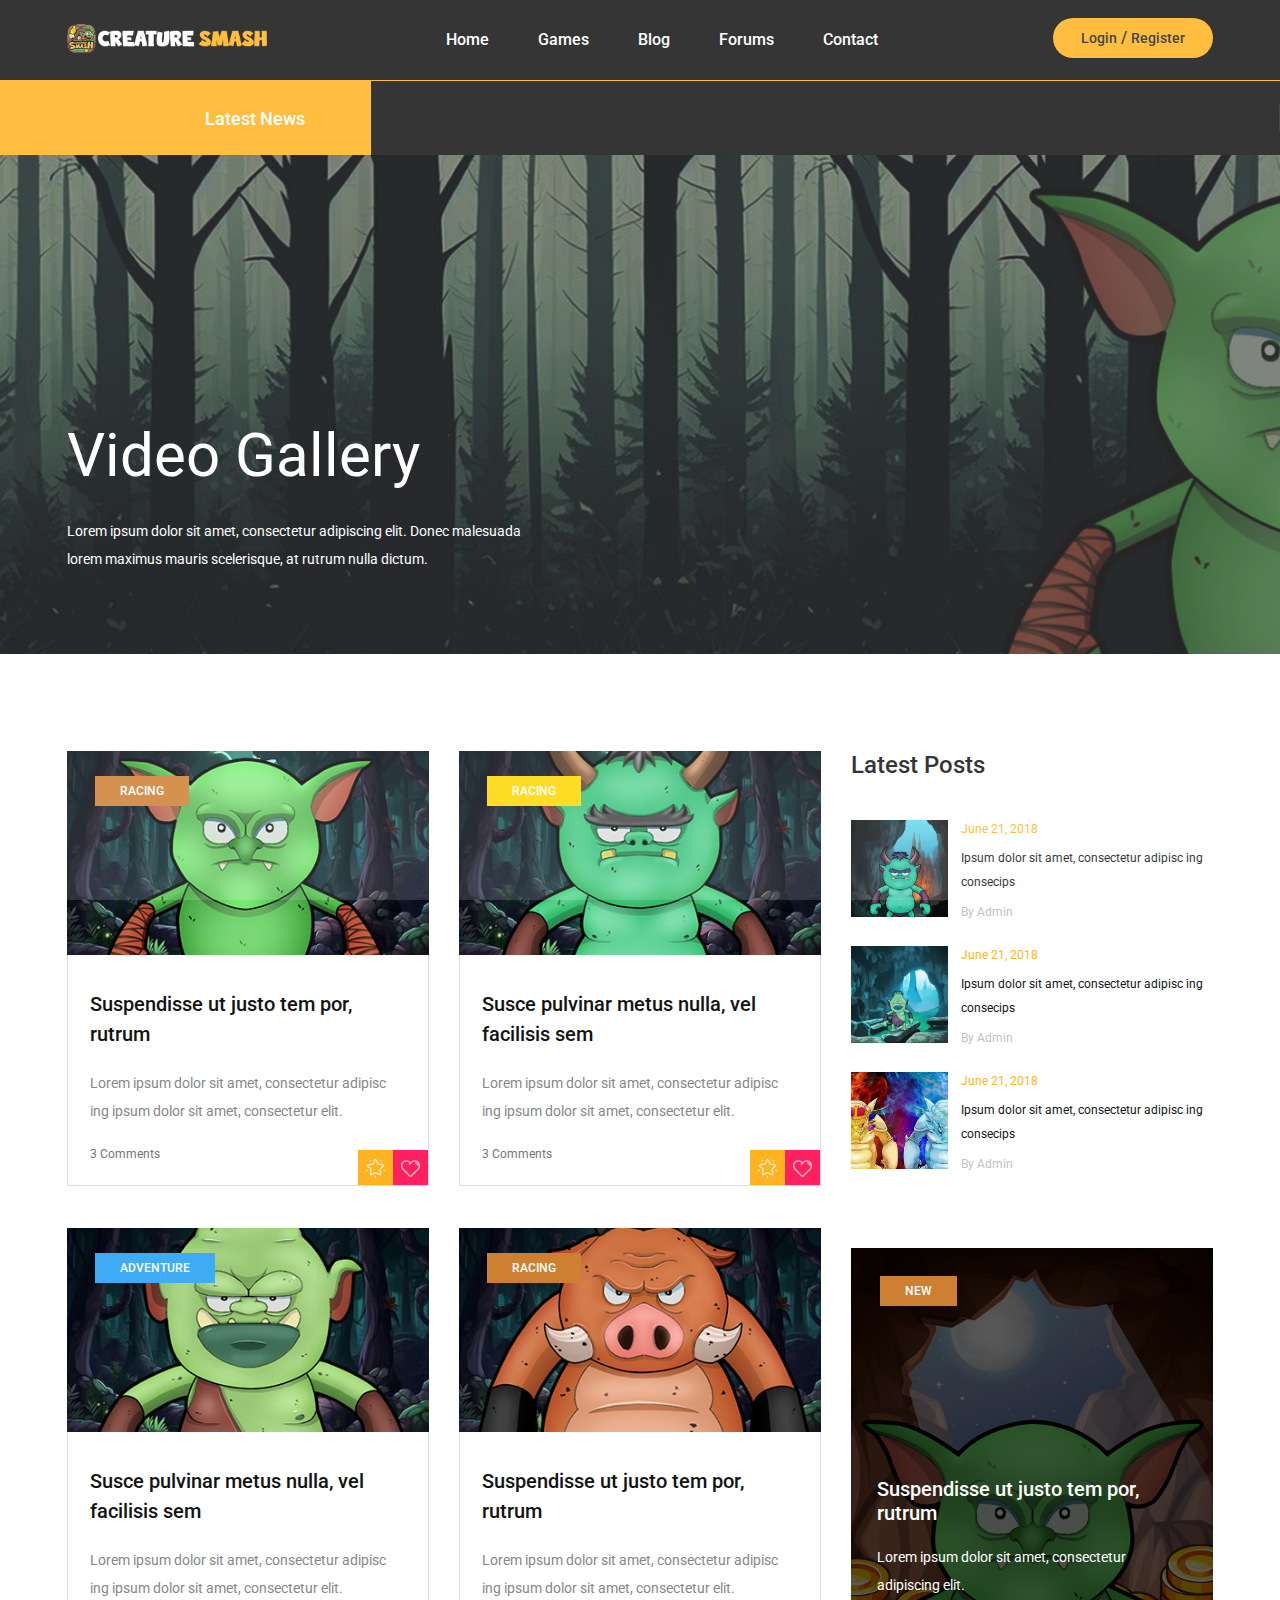
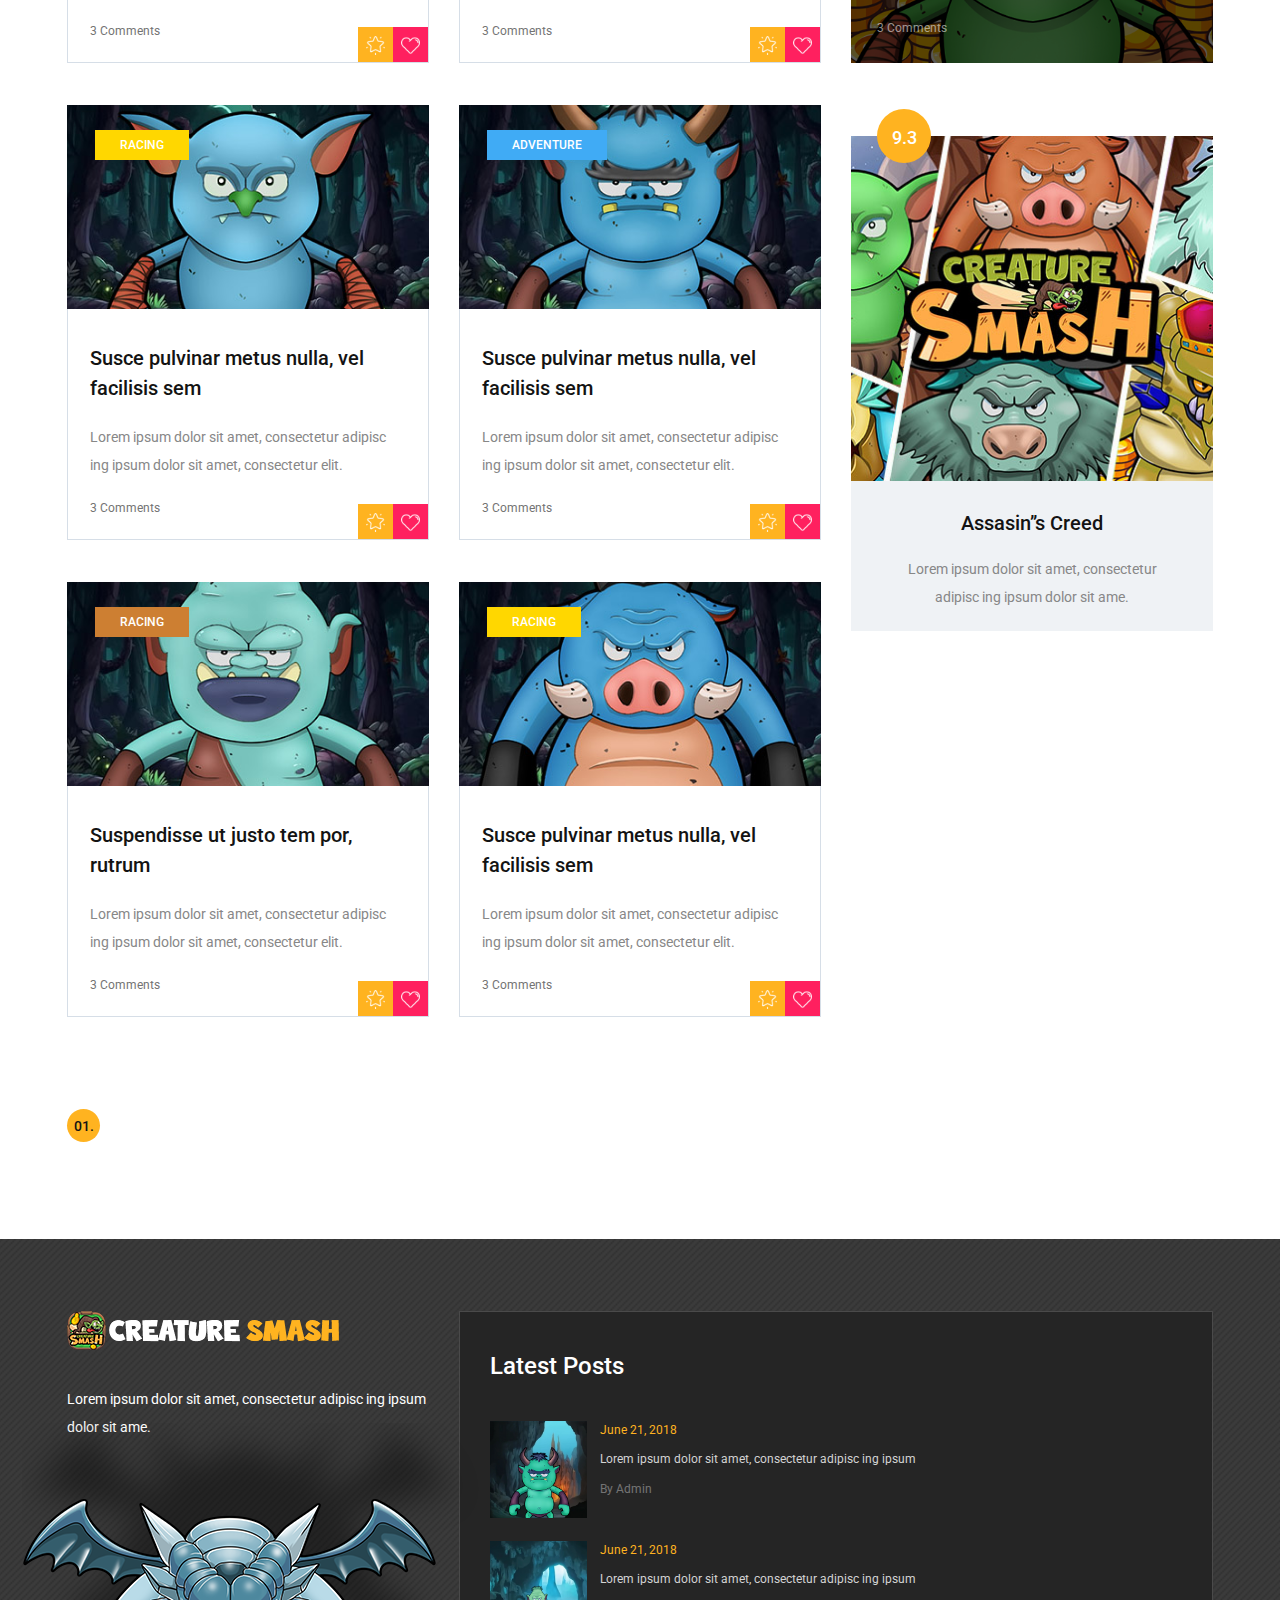
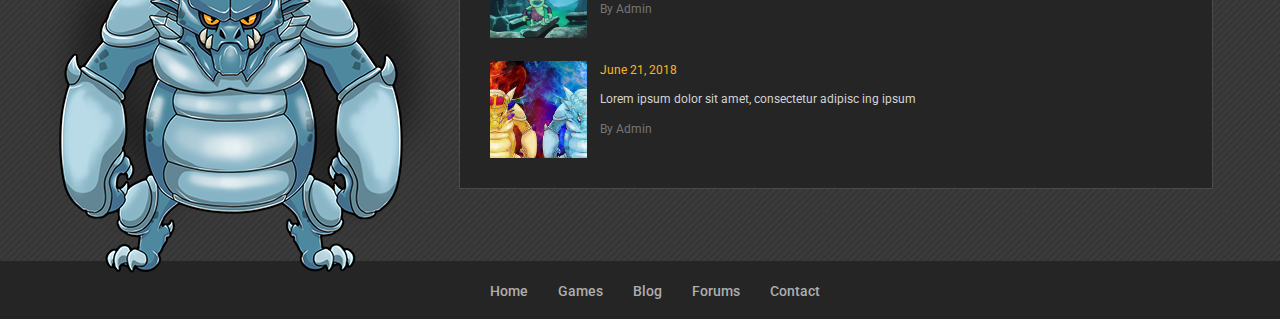
==== categories.html @ 1e39259d "poshyyyy" ====
<!DOCTYPE html>
<html lang="zxx">
<head>
	<title>Creature Smash</title>
	<meta charset="UTF-8">
	<meta name="description" content="Creature Smash">
	<meta name="keywords" content="warrior, game, creative, html">
	<meta name="viewport" content="width=device-width, initial-scale=1.0">
	<!-- Favicon -->   
	<link href="img/32.ico" rel="shortcut icon"/>

	<!-- Google Fonts -->
	<link href="https://fonts.googleapis.com/css?family=Roboto:400,400i,500,500i,700,700i" rel="stylesheet">

	<!-- Stylesheets -->
	<link rel="stylesheet" href="css/bootstrap.min.css"/>
	<link rel="stylesheet" href="css/font-awesome.min.css"/>
	<link rel="stylesheet" href="css/owl.carousel.css"/>
	<link rel="stylesheet" href="css/style.css"/>
	<link rel="stylesheet" href="css/animate.css"/>


	<!--[if lt IE 9]>
	  <script src="https://oss.maxcdn.com/html5shiv/3.7.2/html5shiv.min.js"></script>
	  <script src="https://oss.maxcdn.com/respond/1.4.2/respond.min.js"></script>
	<![endif]-->

</head>
<body>
	<!-- Page Preloder -->
	<div id="preloder">
		<div class="loader"></div>
	</div>

	<!-- Header section -->
	<header class="header-section">
		<div class="container">
			<!-- logo -->
			<a class="site-logo" href="index.html">
				<img src="img/logo.png" alt="">
			</a>
			<div class="user-panel">
				<a 
				onclick="window.location.href = siteURL + 'gamelogin'"
				style="cursor: pointer;"
				>Login</a>  /  <a 
				onclick="window.location.href = siteURL + 'register'"
				style="cursor: pointer;"
				>Register</a>
			</div>
			<!-- responsive -->
			<div class="nav-switch">
				<i class="fa fa-bars"></i>
			</div>
			<!-- site menu -->
			<nav class="main-menu">
				<ul>
					<li><a href="index.html">Home</a></li>
					<li><a href="review.html">Games</a></li>
					<li><a href="categories.html">Blog</a></li>
					<li><a href="community.html">Forums</a></li>
					<li><a href="contact.html">Contact</a></li>
				</ul>
			</nav>
		</div>
	</header>
	<!-- Header section end -->


	<!-- Latest news section -->
	<div class="latest-news-section">
		<div class="ln-title">Latest News</div>
		<div class="news-ticker">
			<div class="news-ticker-contant">
				<div class="nt-item"><span class="new">Bronze</span>Goblin, Troll, Ogre, Orc.</div>
				<div class="nt-item"><span class="strategy">Silver</span>Goblin, Troll, Ogre, Orc, Yeti, Minotaur, Dragon.</div>
				<div class="nt-item"><span class="racing">Gold</span>Orc, Yeti, Minotaur, Dragon, Leviathan.</div>
			</div>
		</div>
	</div>
	<!-- Latest news section end -->


	<!-- Page info section -->
	<section class="page-info-section set-bg" data-setbg="img/page-top-bg/1.jpg">
		<div class="pi-content">
			<div class="container">
				<div class="row">
					<div class="col-xl-5 col-lg-6 text-white">
						<h2>Video Gallery</h2>
						<p>Lorem ipsum dolor sit amet, consectetur adipiscing elit. Donec malesuada lorem maximus mauris scelerisque, at rutrum nulla dictum.</p>
					</div>
				</div>
			</div>
		</div>
	</section>
	<!-- Page info section -->


	<!-- Page section -->
	<section class="page-section recent-game-page spad">
		<div class="container">
			<div class="row">
				<div class="col-lg-8">
					<div class="row">
						<div class="col-md-6">
							<div class="recent-game-item">
								<div class="rgi-thumb set-bg" data-setbg="img/recent-game/1.jpg">
									<div class="cata new">racing</div>
								</div>
								<div class="rgi-content">
									<h5>Suspendisse ut justo tem por, rutrum</h5>
									<p>Lorem ipsum dolor sit amet, consectetur adipisc ing ipsum dolor sit amet, consectetur elit. </p>
									<a href="#" class="comment">3 Comments</a>
									<div class="rgi-extra">
										<div class="rgi-star"><img src="img/icons/star.png" alt=""></div>
										<div class="rgi-heart"><img src="img/icons/heart.png" alt=""></div>
									</div>
								</div>
							</div>	
						</div>
						<div class="col-md-6">
							<div class="recent-game-item">
								<div class="rgi-thumb set-bg" data-setbg="img/recent-game/2.jpg">
									<div class="cata racing">racing</div>
								</div>
								<div class="rgi-content">
									<h5>Susce pulvinar metus nulla, vel  facilisis sem </h5>
									<p>Lorem ipsum dolor sit amet, consectetur adipisc ing ipsum dolor sit amet, consectetur elit. </p>
									<a href="#" class="comment">3 Comments</a>
									<div class="rgi-extra">
										<div class="rgi-star"><img src="img/icons/star.png" alt=""></div>
										<div class="rgi-heart"><img src="img/icons/heart.png" alt=""></div>
									</div>
								</div>
							</div>	
						</div>
						<div class="col-md-6">
							<div class="recent-game-item">
								<div class="rgi-thumb set-bg" data-setbg="img/recent-game/3.jpg">
									<div class="cata adventure">Adventure</div>
								</div>
								<div class="rgi-content">
									<h5>Susce pulvinar metus nulla, vel  facilisis sem </h5>
									<p>Lorem ipsum dolor sit amet, consectetur adipisc ing ipsum dolor sit amet, consectetur elit. </p>
									<a href="#" class="comment">3 Comments</a>
									<div class="rgi-extra">
										<div class="rgi-star"><img src="img/icons/star.png" alt=""></div>
										<div class="rgi-heart"><img src="img/icons/heart.png" alt=""></div>
									</div>
								</div>
							</div>	
						</div>
						<div class="col-md-6">
							<div class="recent-game-item">
								<div class="rgi-thumb set-bg" data-setbg="img/recent-game/4.jpg">
									<div class="cata new">racing</div>
								</div>
								<div class="rgi-content">
									<h5>Suspendisse ut justo tem por, rutrum</h5>
									<p>Lorem ipsum dolor sit amet, consectetur adipisc ing ipsum dolor sit amet, consectetur elit. </p>
									<a href="#" class="comment">3 Comments</a>
									<div class="rgi-extra">
										<div class="rgi-star"><img src="img/icons/star.png" alt=""></div>
										<div class="rgi-heart"><img src="img/icons/heart.png" alt=""></div>
									</div>
								</div>
							</div>	
						</div>
						<div class="col-md-6">
							<div class="recent-game-item">
								<div class="rgi-thumb set-bg" data-setbg="img/recent-game/5.jpg">
									<div class="cata racing">racing</div>
								</div>
								<div class="rgi-content">
									<h5>Susce pulvinar metus nulla, vel  facilisis sem </h5>
									<p>Lorem ipsum dolor sit amet, consectetur adipisc ing ipsum dolor sit amet, consectetur elit. </p>
									<a href="#" class="comment">3 Comments</a>
									<div class="rgi-extra">
										<div class="rgi-star"><img src="img/icons/star.png" alt=""></div>
										<div class="rgi-heart"><img src="img/icons/heart.png" alt=""></div>
									</div>
								</div>
							</div>	
						</div>
						<div class="col-md-6">
							<div class="recent-game-item">
								<div class="rgi-thumb set-bg" data-setbg="img/recent-game/6.jpg">
									<div class="cata adventure">Adventure</div>
								</div>
								<div class="rgi-content">
									<h5>Susce pulvinar metus nulla, vel  facilisis sem </h5>
									<p>Lorem ipsum dolor sit amet, consectetur adipisc ing ipsum dolor sit amet, consectetur elit. </p>
									<a href="#" class="comment">3 Comments</a>
									<div class="rgi-extra">
										<div class="rgi-star"><img src="img/icons/star.png" alt=""></div>
										<div class="rgi-heart"><img src="img/icons/heart.png" alt=""></div>
									</div>
								</div>
							</div>	
						</div>
						<div class="col-md-6">
							<div class="recent-game-item">
								<div class="rgi-thumb set-bg" data-setbg="img/recent-game/7.jpg">
									<div class="cata new">racing</div>
								</div>
								<div class="rgi-content">
									<h5>Suspendisse ut justo tem por, rutrum</h5>
									<p>Lorem ipsum dolor sit amet, consectetur adipisc ing ipsum dolor sit amet, consectetur elit. </p>
									<a href="#" class="comment">3 Comments</a>
									<div class="rgi-extra">
										<div class="rgi-star"><img src="img/icons/star.png" alt=""></div>
										<div class="rgi-heart"><img src="img/icons/heart.png" alt=""></div>
									</div>
								</div>
							</div>	
						</div>
						<div class="col-md-6">
							<div class="recent-game-item">
								<div class="rgi-thumb set-bg" data-setbg="img/recent-game/8.jpg">
									<div class="cata racing">racing</div>
								</div>
								<div class="rgi-content">
									<h5>Susce pulvinar metus nulla, vel  facilisis sem </h5>
									<p>Lorem ipsum dolor sit amet, consectetur adipisc ing ipsum dolor sit amet, consectetur elit. </p>
									<a href="#" class="comment">3 Comments</a>
									<div class="rgi-extra">
										<div class="rgi-star"><img src="img/icons/star.png" alt=""></div>
										<div class="rgi-heart"><img src="img/icons/heart.png" alt=""></div>
									</div>
								</div>
							</div>	
						</div>
					</div>
					<div class="site-pagination">
						<span class="active">01.</span>
					</div>
				</div>
				<!-- sidebar -->
				<div class="col-lg-4 col-md-7 sidebar pt-5 pt-lg-0">
					<!-- widget -->
					<!-- <div class="widget-item">
						<form class="search-widget">
							<input type="text" placeholder="Search">
							<button><i class="fa fa-search"></i></button>
						</form>
					</div> -->
					<!-- widget -->
					<div class="widget-item">
						<h4 class="widget-title">Latest Posts</h4>
						<div class="latest-blog">
							<div class="lb-item">
								<div class="lb-thumb set-bg" data-setbg="img/latest-blog/1.jpg"></div>
								<div class="lb-content">
									<div class="lb-date">June 21, 2018</div>
									<p>Ipsum dolor sit amet, consectetur adipisc ing consecips</p>
									<a href="#" class="lb-author">By Admin</a>
								</div>
							</div>
							<div class="lb-item">
								<div class="lb-thumb set-bg" data-setbg="img/latest-blog/2.jpg"></div>
								<div class="lb-content">
									<div class="lb-date">June 21, 2018</div>
									<p>Ipsum dolor sit amet, consectetur adipisc ing consecips</p>
									<a href="#" class="lb-author">By Admin</a>
								</div>
							</div>
							<div class="lb-item">
								<div class="lb-thumb set-bg" data-setbg="img/latest-blog/3.jpg"></div>
								<div class="lb-content">
									<div class="lb-date">June 21, 2018</div>
									<p>Ipsum dolor sit amet, consectetur adipisc ing consecips</p>
									<a href="#" class="lb-author">By Admin</a>
								</div>
							</div>
						</div>
					</div>
					<!-- widget -->
					<!-- <div class="widget-item">
						<h4 class="widget-title">Top Comments</h4>
						<div class="top-comment">
							<div class="tc-item">
								<div class="tc-thumb set-bg" data-setbg="img/authors/1.jpg"></div>
								<div class="tc-content">
									<p><a href="#">James Smith</a> <span>on</span> Lorem consec ipsum dolor sit amet, co</p>
									<div class="tc-date">June 21, 2018</div>
								</div>
							</div>
							<div class="tc-item">
								<div class="tc-thumb set-bg" data-setbg="img/authors/2.jpg"></div>
								<div class="tc-content">
									<p><a href="#">Michael James</a> <span>on</span>Cras sit amet sapien aliquam</p>
									<div class="tc-date">June 21, 2018</div>
								</div>
							</div>
							<div class="tc-item">
								<div class="tc-thumb set-bg" data-setbg="img/authors/3.jpg"></div>
								<div class="tc-content">
									<p><a href="#">Justin More</a> <span>on</span> Lorem ipsum dolor consecsit amet, co</p>
									<div class="tc-date">June 21, 2018</div>
								</div>
							</div>
						</div>
					</div> -->
					<!-- widget -->
					<div class="widget-item">
						<div class="feature-item set-bg" data-setbg="img/features/1.jpg">
							<span class="cata new">new</span>
							<div class="fi-content text-white">
								<h5><a href="#">Suspendisse ut justo tem por, rutrum</a></h5>
								<p>Lorem ipsum dolor sit amet, consectetur adipiscing elit. </p>
								<a href="#" class="fi-comment">3 Comments</a>
							</div>
						</div>
					</div>
					<!-- widget -->
					<div class="widget-item">
						<div class="review-item">
							<div class="review-cover set-bg" data-setbg="img/review/1.jpg">
								<div class="score yellow">9.3</div>
							</div>
							<div class="review-text">
								<h5>Assasin’’s Creed</h5>
								<p>Lorem ipsum dolor sit amet, consectetur adipisc ing ipsum dolor sit ame.</p>
							</div>
						</div>
					</div>
				</div>
			</div>
		</div>
	</section>
	<!-- Page section end -->


	<!-- Footer top section -->
	<section class="footer-top-section">
		<div class="container">
			<div class="footer-top-bg">
				<img src="img/footer-top-bg.png" alt="">
			</div>
			<div class="row">
				<div class="col-lg-4">
					<div class="footer-logo text-white">
						<img src="img/footer-logo.png" alt="">
						<p>Lorem ipsum dolor sit amet, consectetur adipisc ing ipsum dolor sit ame.</p>
					</div>
				</div>
				<div class="col-lg-8 col-md-6">
					<div class="footer-widget mb-5 mb-md-0">
						<h4 class="fw-title">Latest Posts</h4>
						<div class="latest-blog">
							<div class="lb-item">
								<div class="lb-thumb set-bg" data-setbg="img/latest-blog/1.jpg"></div>
								<div class="lb-content">
									<div class="lb-date">June 21, 2018</div>
									<p>Lorem ipsum dolor sit amet, consectetur adipisc ing ipsum </p>
									<a href="#" class="lb-author">By Admin</a>
								</div>
							</div>
							<div class="lb-item">
								<div class="lb-thumb set-bg" data-setbg="img/latest-blog/2.jpg"></div>
								<div class="lb-content">
									<div class="lb-date">June 21, 2018</div>
									<p>Lorem ipsum dolor sit amet, consectetur adipisc ing ipsum </p>
									<a href="#" class="lb-author">By Admin</a>
								</div>
							</div>
							<div class="lb-item">
								<div class="lb-thumb set-bg" data-setbg="img/latest-blog/3.jpg"></div>
								<div class="lb-content">
									<div class="lb-date">June 21, 2018</div>
									<p>Lorem ipsum dolor sit amet, consectetur adipisc ing ipsum </p>
									<a href="#" class="lb-author">By Admin</a>
								</div>
							</div>
						</div>
					</div>
				</div>
				<!-- <div class="col-lg-4 col-md-6">
					<div class="footer-widget">
						<h4 class="fw-title">Top Comments</h4>
						<div class="top-comment">
							<div class="tc-item">
								<div class="tc-thumb set-bg" data-setbg="img/authors/1.jpg"></div>
								<div class="tc-content">
									<p><a href="#">James Smith</a> <span>on</span>  Lorem ipsum dolor sit amet, co</p>
									<div class="tc-date">June 21, 2018</div>
								</div>
							</div>
							<div class="tc-item">
								<div class="tc-thumb set-bg" data-setbg="img/authors/2.jpg"></div>
								<div class="tc-content">
									<p><a href="#">James Smith</a> <span>on</span>  Lorem ipsum dolor sit amet, co</p>
									<div class="tc-date">June 21, 2018</div>
								</div>
							</div>
							<div class="tc-item">
								<div class="tc-thumb set-bg" data-setbg="img/authors/3.jpg"></div>
								<div class="tc-content">
									<p><a href="#">James Smith</a> <span>on</span>  Lorem ipsum dolor sit amet, co</p>
									<div class="tc-date">June 21, 2018</div>
								</div>
							</div>
							<div class="tc-item">
								<div class="tc-thumb set-bg" data-setbg="img/authors/4.jpg"></div>
								<div class="tc-content">
									<p><a href="#">James Smith</a> <span>on</span>  Lorem ipsum dolor sit amet, co</p>
									<div class="tc-date">June 21, 2018</div>
								</div>
							</div>
						</div>
					</div>
				</div> -->
			</div>
		</div>
	</section>
	<!-- Footer top section end -->

	
	<!-- Footer section -->
	<footer class="footer-section">
		<div class="container">
			<ul class="footer-menu">
				<li><a href="index.html">Home</a></li>
				<li><a href="review.html">Games</a></li>
				<li><a href="categories.html">Blog</a></li>
				<li><a href="community.html">Forums</a></li>
				<li><a href="contact.html">Contact</a></li>
			</ul>
		</div>
	</footer>
	<!-- Footer section end -->


	<!--====== Javascripts & Jquery ======-->
	<script src="js/jquery-3.2.1.min.js"></script>
	<script src="js/bootstrap.min.js"></script>
	<script src="js/owl.carousel.min.js"></script>
	<script src="js/jquery.marquee.min.js"></script>
	<script src="js/main.js"></script>
	<script src="js/env.js"></script>
    </body>
</html>
---- css/style.css ----
/* =================================
------------------------------------
  Game Warrior Template
  Version: 1.0
 ------------------------------------ 
 ====================================*/

/*---------------------------*/
/* Template default CSS
/*---------------------------*/

html,
body {
	height: 100%;
	font-family: 'Roboto', sans-serif;
	-webkit-font-smoothing: antialiased;
	font-smoothing: antialiased;
}

h1,
h2,
h3,
h4,
h5,
h6 {
	margin: 0;
	font-weight: 500;
	color: #131313;
}

h1 {
	font-size: 70px;
}

h2 {
	font-size: 36px;
}

h3 {
	font-size: 30px;
}

h4 {
	font-size: 24px;
}

h5 {
	font-size: 20px;
}

h6 {
	font-size: 16px;
}

p {
	font-size: 14px;
	color: #878787;
	line-height: 2;
}

img {
	max-width: 100%;
}

input:focus,
select:focus,
button:focus,
textarea:focus {
	outline: none;
}

a:hover,
a:focus {
	text-decoration: none;
	outline: none;
}

ul,
ol {
	padding: 0;
	margin: 0;
}

/*---------------------
  Helper CSS
-----------------------*/

.section-title {
	text-align: center;
	margin-bottom: 75px;
}

.section-title h2 {
	padding-top: 10px;
	font-size: 36px;
}

.set-bg {
	background-repeat: no-repeat;
	background-size: cover;
	background-position: top center;
}

.spad {
	padding-top: 97px;
	padding-bottom: 97px;
}

.text-white h1,
.text-white h2,
.text-white h3,
.text-white h4,
.text-white h5,
.text-white h6,
.text-white p,
.text-white span,
.text-white li,
.text-white a {
	color: #fff;
}

.rating i {
	color: #fbb710;
}

.rating .is-fade {
	color: #e0e3e4;
}

/*---------------------
  Commom elements
-----------------------*/

/* buttons */
.site-btn {
	display: inline-block;
	text-align: center;
	font-size: 15px;
	color: #131313;
	padding: 16px 30px;
	min-width: 153px;
	border-radius: 50px;
	font-weight: 500;
	border: none;
	background: #ffb320;
	cursor: pointer;
}

.site-btn.btn-sm {
	padding: 10px 30px;
	min-width: 163px;
}

.site-btn:hover {
	color: #131313;
}

.cata {
	display: inline-block;
	text-transform: uppercase;
	font-size: 12px;
	font-weight: 500;
	color: #fff;
	padding: 6px 25px;
}

.cata.new {
	background: #CD7F32;
}

.cata.strategy {
	background: #C0C0C0;
}

.cata.racing {
	background: #FFD700;
}

.cata.adventure {
	background: #40abf5;
}

/* Preloder */
#preloder {
	position: fixed;
	width: 100%;
	height: 100%;
	top: 0;
	left: 0;
	z-index: 999999;
	background: #fff;
}

.loader {
	width: 40px;
	height: 40px;
	position: absolute;
	top: 50%;
	left: 50%;
	margin-top: -13px;
	margin-left: -13px;
	border-radius: 60px;
	animation: loader 0.8s linear infinite;
	-webkit-animation: loader 0.8s linear infinite;
}

@keyframes loader {
	0% {
		-webkit-transform: rotate(0deg);
		transform: rotate(0deg);
		border: 4px solid #f44336;
		border-left-color: transparent;
	}
	50% {
		-webkit-transform: rotate(180deg);
		transform: rotate(180deg);
		border: 4px solid #673ab7;
		border-left-color: transparent;
	}
	100% {
		-webkit-transform: rotate(360deg);
		transform: rotate(360deg);
		border: 4px solid #f44336;
		border-left-color: transparent;
	}
}

@-webkit-keyframes loader {
	0% {
		-webkit-transform: rotate(0deg);
		border: 4px solid #f44336;
		border-left-color: transparent;
	}
	50% {
		-webkit-transform: rotate(180deg);
		border: 4px solid #673ab7;
		border-left-color: transparent;
	}
	100% {
		-webkit-transform: rotate(360deg);
		border: 4px solid #f44336;
		border-left-color: transparent;
	}
}

/*------------------
  Header section
---------------------*/

.header-section {
	background: #131313;
	clear: both;
	overflow: hidden;
	padding: 18px 0;
	border-bottom: 1px solid #ffb320;
}

.site-logo {
	display: inline-block;
	float: left;
	padding-top: 6px;
	width: 200px;
}

.user-panel {
	float: right;
	font-weight: 500;
	background: #ffb320;
	padding: 8px 28px;
	border-radius: 30px;
}

.user-panel a {
	font-size: 14px;
	color: #131313;
}

.main-menu {
	float: right;
	margin-right: 170px;
}

.main-menu ul {
	list-style: none;
}

.main-menu ul li {
	display: inline;
}

.main-menu ul li a {
	display: inline-block;
	font-size: 16px;
	color: #fff;
	margin-left: 35px;
	font-weight: 500;
	padding: 10px 5px;
}

.main-menu ul li a:hover {
	color: #ffb320;
}

.header-btn {
	float: right;
	margin-right: 0;
}

.nav-switch {
	display: none;
}

/*------------------
  Hero Section
---------------------*/

.hero-slider .hs-item {
	height: 865px;
	display: table;
	width: 100%;
}

.hero-slider .hs-text {
	display: table-cell;
	vertical-align: middle;
}

.hero-slider .hs-text h2 {
	color: #fff;
	font-weight: 400;
	font-size: 60px;
	margin-bottom: 30px;
	position: relative;
	top: -80px;
	opacity: 0;
}

.hero-slider .hs-text h2 span {
	color: #ffb320;
}

.hero-slider .hs-text p {
	color: #fff;
	margin-bottom: 30px;
	position: relative;
	position: relative;
	top: -90px;
	opacity: 0;
}

.hero-slider .hs-text .site-btn {
	position: relative;
	top: -100px;
	opacity: 0;
}

.hero-slider .owl-item.active .hs-item h2,
.hero-slider .owl-item.active .hs-item p,
.hero-slider .owl-item.active .hs-item .site-btn {
	top: 0;
	opacity: 1;
}

.hero-slider .owl-item.active .hs-item h2 {
	-webkit-transition: all 0.5s ease 1s;
	-o-transition: all 0.5s ease 1s;
	transition: all 0.5s ease 1s;
}

.hero-slider .owl-item.active .hs-item p {
	-webkit-transition: all 0.5s ease 0.8s;
	-o-transition: all 0.5s ease 0.8s;
	transition: all 0.5s ease 0.8s;
}

.hero-slider .owl-item.active .hs-item .site-btn {
	-webkit-transition: all 0.5s ease 0.6s;
	-o-transition: all 0.5s ease 0.6s;
	transition: all 0.5s ease 0.6s;
}

.hero-slider .owl-dots {
	position: relative;
	max-width: 1146px;
	margin: -33px auto 0;
	top: -67px;
	z-index: 5;
}

.hero-slider .owl-dots .owl-dot {
	display: inline-block;
	margin-right: 13px;
	width: 33px;
	height: 33px;
	font-size: 14px;
	font-weight: 500;
	text-align: center;
	padding-top: 7px;
	border-radius: 40px;
	background: #dbe2ec;
}

.hero-slider .owl-dots .owl-dot.active {
	background: #ffb320;
}

/*---------------------
  Latest News section
-----------------------*/

.latest-news-section {
	overflow: hidden;
	display: block;
	clear: both;
	background: #131313;
	padding: 24px 0;
	position: relative;
}

.ln-title {
	position: absolute;
	height: 100%;
	width: 29%;
	left: 0;
	top: 0;
	text-align: right;
	padding-top: 24px;
	padding-right: 66px;
	font-size: 18px;
	font-weight: 500;
	color: #fff;
	background: #ffb320;
	z-index: 1;
}

.news-ticker {
	width: 71%;
	float: right;
	overflow: hidden;
	display: inline-block;
}

.news-ticker-contant .nt-item {
	margin-right: 35px;
	color: #fff;
	display: inline-block;
}

.news-ticker-contant .nt-item span {
	margin-right: 35px;
	display: inline-block;
	text-transform: uppercase;
	font-size: 12px;
	font-weight: 500;
	color: #fff;
	padding: 4px 20px;
}

.news-ticker-contant .nt-item span.new {
	background: #CD7F32;
}

.news-ticker-contant .nt-item span.strategy {
	background: #C0C0C0;
}

.news-ticker-contant .nt-item span.racing {
	background: #FFD700;
}

/*------------------
  Feature Section
---------------------*/

.feature-item {
	height: 415px;
	position: relative;
}

.feature-item:after {
	position: absolute;
	content: "";
	width: 100%;
	height: 100%;
	left: 0;
	top: 0;
	background: #000;
	opacity: .65;
}

.feature-item .cata {
	position: relative;
	margin-top: 28px;
	margin-left: 29px;
	z-index: 3;
}

.feature-item .fi-content {
	position: absolute;
	width: 100%;
	left: 0;
	bottom: 0;
	padding: 0 26px 24px;
	z-index: 2;
}

.feature-item .fi-content h5 {
	margin-bottom: 18px;
}

.feature-item .fi-content .fi-comment {
	font-size: 12px;
	opacity: .54;
}

/*----------------------
  Recent Game Section
------------------------*/

.recent-game-section {
	background-color: #eef2f6;
	border-top: 1px solid #d6dee7;
	border-bottom: 1px solid #d6dee7;
}

.recent-game-item .rgi-thumb {
	height: 204px;
	padding: 25px 28px;
}

.recent-game-item .rgi-content {
	padding: 34px 22px 20px;
	background: #fff;
	border: 1px solid #d6dee7;
	border-top: none;
	position: relative;
}

.recent-game-item .rgi-content h5 {
	margin-bottom: 20px;
	line-height: 1.5;
}

.recent-game-item .rgi-content .comment {
	font-size: 12px;
	color: #737373;
}

.recent-game-item .rgi-extra {
	position: absolute;
	right: 0;
	bottom: 0;
	width: 70px;
}

.recent-game-item .rgi-extra .rgi-star,
.recent-game-item .rgi-extra .rgi-heart {
	height: 35px;
	width: 35px;
	float: left;
	display: block;
	padding: 6px 8px 0;
}

.recent-game-item .rgi-extra .rgi-star {
	background: #ffb320;
}

.recent-game-item .rgi-extra .rgi-heart {
	background: #ff205f;
}

/*----------------------
  Tournaments Section
------------------------*/

.tournaments-section {
	background-image: url("../img/pattern.png");
	background-repeat: repeat;
}

.tournament-title {
	display: inline-block;
	padding: 7px 25px;
	font-size: 12px;
	font-weight: 500;
	color: #fff;
	text-transform: uppercase;
	background: #fb6e10;
}

.tournament-item {
	background: #252525;
}

.tournament-item .ti-notic {
	display: inline-block;
	padding: 8px 21px;
	font-size: 12px;
	font-weight: 700;
	color: #131313;
	text-transform: uppercase;
	background: #ffb320;
}

.tournament-item .ti-content {
	padding: 38px 24px;
	overflow: hidden;
}

.tournament-item .ti-thumb {
	width: 168px;
	height: 178px;
	float: left;
}

.tournament-item .ti-text {
	padding-left: 195px;
}

.tournament-item .ti-text h4 {
	color: #ffb320;
	margin-bottom: 20px;
}

.tournament-item .ti-text ul {
	list-style: none;
	margin-bottom: 20px;
}

.tournament-item .ti-text ul li {
	color: #fff;
	font-size: 12px;
	margin-bottom: 6px;
}

.tournament-item .ti-text ul li span {
	color: #9a9a9a;
}

.tournament-item .ti-text p {
	font-size: 12px;
	margin-bottom: 0;
}

.tournament-item .ti-text p span {
	font-weight: 500;
	color: #ffb320;
}

/*----------------------
  Review Section
------------------------*/

.review-section {
	background-position: right top;
}

.review-item .review-cover {
	position: relative;
	margin-bottom: 30px;
	height: 345px;
}

.review-item .review-cover .score {
	position: absolute;
	width: 54px;
	height: 54px;
	top: -27px;
	left: 26px;
	padding-top: 15px;
	font-size: 18px;
	font-weight: 500;
	color: #fff;
	text-align: center;
	border-radius: 50%;
	z-index: 1;
}

.review-item .review-cover .score.yellow {
	background: #ffb320;
}

.review-item .review-cover .score.purple {
	background: #694eae;
}

.review-item .review-cover .score.pink {
	background: #ff20ae;
}

.review-item .review-cover .score.green {
	background: #4eae60;
}

.review-item .review-text {
	text-align: center;
}

.review-item .review-text h5 {
	margin-bottom: 20px;
}

.review-item .review-text p {
	margin-bottom: 0;
}

.review-item .rating {
	margin-bottom: 20px;
}

.review-item .rating i {
	font-size: 12px;
}

/*----------------------
  Footer top Section
------------------------*/

.footer-top-section {
	background-image: url("../img/pattern.png");
	background-repeat: repeat;
	padding: 72px 0;
}

.footer-top-section .container {
	position: relative;
}

.footer-top-bg {
	position: absolute;
	left: -30px;
	bottom: -85px;
	z-index: 2;
}

.footer-logo img {
	margin-bottom: 35px;
}

.footer-widget {
	padding: 40px 30px 7px;
	background: #252525;
	border: 1px solid #4a4a4a;
}

.footer-widget .fw-title {
	color: #fff;
	margin-bottom: 40px;
}

.latest-blog .lb-item {
	margin-bottom: 23px;
	overflow: hidden;
}

.latest-blog .lb-item .lb-thumb {
	width: 97px;
	height: 97px;
	float: left;
}

.latest-blog .lb-item .lb-content {
	padding-left: 110px;
}

.latest-blog .lb-item .lb-content .lb-date {
	font-size: 12px;
	color: #ffb320;
	margin-bottom: 8px;
}

.latest-blog .lb-item .lb-content p {
	font-size: 12px;
	margin-bottom: 5px;
	color: #d3d3d3;
}

.latest-blog .lb-item .lb-content .lb-author {
	font-size: 12px;
	color: #d3d3d3;
	opacity: 0.45;
}

.top-comment {
	overflow: hidden;
}

.top-comment .tc-item {
	margin-bottom: 23px;
	overflow: hidden;
}

.top-comment .tc-item .tc-thumb {
	width: 63px;
	height: 63px;
	border-radius: 50%;
	float: left;
}

.top-comment .tc-item .tc-content {
	padding-left: 100px;
}

.top-comment .tc-item .tc-content p {
	font-size: 12px;
	color: #d3d3d3;
	margin-bottom: 5px;
}

.top-comment .tc-item .tc-content p a {
	color: #ff205f;
}

.top-comment .tc-item .tc-content p span {
	color: #7a7a7a;
}

.top-comment .tc-item .tc-content .tc-date {
	font-size: 12px;
	color: #ffb320;
}

/*----------------------
  Footer Section
------------------------*/

.footer-section {
	padding: 18px 0 16px;
	overflow: hidden;
	background: #252525;
}

.footer-menu {
	list-style: none;
	display: flex;
	justify-content: center;
	align-items: center;
}

.footer-menu li {
	display: inline;
}

.footer-menu li a {
	display: inline-block;
	font-size: 14px;
	font-weight: 500;
	color: #aeaeae;
	margin-left: 30px;
}

.copyright {
	float: left;
	margin-bottom: 0;
	font-weight: 500;
	color: #aeaeae;
}

/*------------------
  Other Pages
--------------------
====================*/

.page-info-section {
	height: 499px;
	position: relative;
}

.page-info-section .pi-content {
	position: absolute;
	width: 100%;
	bottom: 65px;
	left: 0;
	z-index: 2;
}

.page-info-section .pi-content h2 {
	font-size: 60px;
	margin-bottom: 25px;
	font-weight: 400;
}

.site-pagination {
	padding-top: 50px;
}

.site-pagination a,
.site-pagination span {
	width: 33px;
	height: 33px;
	font-size: 14px;
	font-weight: 500;
	padding-top: 7px;
	text-align: center;
	display: inline-block;
	border-radius: 50%;
	color: #131313;
	margin-right: 10px;
}

.site-pagination .active {
	background: #ffb320;
}

.site-pagination.sp-style-2 a,
.site-pagination.sp-style-2 span {
	background: #e5e5e5;
}

.site-pagination.sp-style-2 .active {
	background: #ffb320;
}

.widget-item {
	margin-bottom: 73px;
}

.widget-item:last-child {
	margin-bottom: 0;
}

.widget-item .widget-title {
	margin-bottom: 40px;
}

.widget-item .latest-blog .lb-item .lb-content p,
.widget-item .top-comment .tc-item .tc-content p {
	color: #131313;
}

.widget-item .latest-blog .lb-item .lb-content .lb-author {
	color: #737373;
}

.widget-item .top-comment .tc-item .tc-content {
	padding-right: 20px;
}

.widget-item .review-item {
	background: #eff2f5;
}

.widget-item .review-item .review-text {
	padding: 0 35px 20px;
}

.search-widget {
	position: relative;
}

.search-widget input {
	width: 100%;
	height: 41px;
	border: 1px solid #d6dee7;
	padding-left: 22px;
	padding-right: 45px;
	font-size: 12px;
}

.search-widget button {
	position: absolute;
	right: 0;
	top: 0;
	height: 100%;
	background: none;
	border: none;
	padding-right: 15px;
	color: #878787;
	cursor: pointer;
}

/*-----------------
  Categories page
--------------------*/

.recent-game-page .recent-game-item {
	margin-bottom: 42px;
}

/*-----------------
  Single blog page
--------------------*/

.single-blog-page .blog-thumb {
	height: 424px;
	padding-top: 24px;
	padding-left: 29px;
	margin-bottom: 40px;
	position: relative;
}

.single-blog-page .blog-thumb .rgi-extra {
	position: absolute;
	right: 0;
	bottom: 0;
	width: 70px;
}

.single-blog-page .blog-thumb .rgi-extra .rgi-star,
.single-blog-page .blog-thumb .rgi-extra .rgi-heart {
	height: 35px;
	width: 35px;
	float: left;
	display: block;
	padding: 6px 8px 0;
}

.single-blog-page .blog-thumb .rgi-extra .rgi-star {
	background: #ffb320;
}

.single-blog-page .blog-thumb .rgi-extra .rgi-heart {
	background: #ff205f;
}

.single-blog-page .blog-content h3 {
	margin-bottom: 10px;
}

.single-blog-page .blog-content .meta-comment {
	display: block;
	font-size: 12px;
	color: #737373;
	margin-bottom: 25px;
}

.single-blog-page .blog-content p {
	margin-bottom: 25px;
}

.comment-warp {
	padding-top: 50px;
}

.comment-title {
	margin-bottom: 45px;
}

.comment-list {
	list-style: none;
}

.comment-list li {
	margin-bottom: 40px;
	overflow: hidden;
}

.comment-list .comment .comment-avator {
	width: 63px;
	height: 63px;
	border-radius: 50%;
	float: left;
}

.comment-list .comment .comment-content {
	padding-left: 100px;
}

.comment-list .comment .comment-content h5 {
	font-size: 12px;
	color: #131313;
	font-weight: 400;
	margin-bottom: 10px;
}

.comment-list .comment .comment-content h5 span {
	color: #ffb320;
	padding-left: 18px;
}

.comment-list .comment .comment-content p {
	font-size: 12px;
	margin-bottom: 5px;
}

.comment-list .comment .comment-content .reply {
	font-size: 12px;
	color: #ff1d55;
}

.comment-form-warp {
	padding-top: 30px;
}

.comment-form input[type=text],
.comment-form input[type=email],
.comment-form textarea {
	width: 100%;
	height: 41px;
	border: 1px solid #d6dee7;
	padding-left: 22px;
	padding-right: 45px;
	font-size: 12px;
	margin-bottom: 24px;
}

.comment-form textarea {
	height: 243px;
	padding-top: 15px;
	padding-bottom: 15px;
	margin-bottom: 38px;
}

/*-----------------
  Review page
--------------------*/

.review-page .review-item {
	margin-bottom: 63px;
}

.review-page .review-item .review-text h4 {
	margin-bottom: 10px;
}

.review-dark .review-item .review-text p {
	color: #b5b5b5;
}

.review-section.review-dark {
	background-position: center top;
}

/*-----------------
  Community page
--------------------*/

.community-page .site-pagination {
	padding-top: 62px;
}

.community-warp {
	max-width: 1367px;
	margin: 0 auto;
	background: rgba(0, 0, 0, 0.28);
}

.community-post-list {
	list-style: none;
}

.community-post-list li {
	padding: 33px 55px 65px;
	margin-bottom: 21px;
	overflow: hidden;
	border: 1px solid #878787;
	background: #1f2225;
}

.community-post-list .community-post .author-avator {
	width: 63px;
	height: 63px;
	border-radius: 50%;
	float: left;
}

.community-post-list .community-post .post-content {
	padding-left: 100px;
}

.community-post-list .community-post .post-content h5 {
	font-size: 16px;
	color: #ff205f;
	font-weight: 400;
	margin-bottom: 10px;
}

.community-post-list .community-post .post-content h5 span {
	color: #7a7a7a;
	padding-left: 18px;
}

.community-post-list .community-post .post-content p {
	color: #fff;
	margin-bottom: 5px;
}

.community-post-list .community-post .post-content .post-date {
	font-size: 12px;
	color: #ffb320;
	margin-bottom: 18px;
}

.community-post-list .attachment-file {
	padding-top: 60px;
	max-width: 435px;
}

.community-top-title {
	margin-bottom: 50px;
}

.community-filter {
	margin-bottom: 80px;
}

.community-filter label {
	font-size: 18px;
	color: #1f2225;
	font-weight: 500;
	padding-right: 10px;
}

.community-filter select {
	width: 201px;
	height: 42px;
	font-size: 14px;
	padding: 0 18px;
	color: #1f2225;
	font-weight: 500;
}

/*-----------------
  Contact page
--------------------*/

.map {
	height: 515px;
	background: #ddd;
	margin-bottom: 90px;
}

.contact-info-list {
	padding-top: 55px;
	padding-bottom: 20px;
	list-style: none;
}

.contact-info-list li {
	margin-bottom: 30px;
}

.contact-info-list .cf-left {
	width: 95px;
	float: left;
	font-size: 16px;
	font-weight: 700;
	color: #ffb320;
}

.contact-info-list .cf-right {
	color: #878787;
	font-size: 15px;
	padding-left: 100px;
}

.social-links a {
	color: #474747;
	font-size: 16px;
	margin-left: 10px;
	margin-right: 20px;
}

/*------------------
  Responsive
---------------------*/

@media (min-width: 1200px) {
	.container {
		max-width: 1176px;
	}
}

/* Medium screen : 992px. */

@media only screen and (min-width: 992px) and (max-width: 1199px) {
	.main-menu {
		margin-right: 90px;
	}
	.hero-slider .owl-dots {
		max-width: 930px;
	}
	.review-section {
		background-position: right 10% top;
	}
	.review-item .review-cover {
		height: 280px;
	}
	.latest-blog .lb-item .lb-thumb {
		width: 55px;
		height: 55px;
	}
	.latest-blog .lb-item .lb-content {
		padding-left: 67px;
	}
	.top-comment .tc-item .tc-content {
		padding-left: 95px;
	}
	.footer-top-bg {
		max-width: 370px;
	}
	.page-info-section .pi-content h2 {
		font-size: 50px;
	}
}

/* Tablet :768px. */

@media only screen and (min-width: 768px) and (max-width: 991px) {
	.site-logo {
		max-width: 130px;
	}
	.main-menu {
		margin-right: 25px;
	}
	.main-menu ul li a {
		margin-left: 15px;
	}
	.user-panel {
		padding: 8px 15px;
	}
	.hero-slider .hs-text h2 {
		font-size: 50px;
	}
	.hero-slider .owl-dots {
		max-width: 690px;
	}
	.recent-game-item {
		margin-bottom: 42px;
	}
	.tournament-item .ti-thumb {
		width: 100%;
		height: 230px;
		float: none;
	}
	.tournament-item .ti-text {
		padding-left: 0;
		padding-top: 20px;
	}
	.review-section {
		background-position: left top;
	}
	.review-item {
		margin-bottom: 63px;
	}
	.footer-logo {
		margin-bottom: 50px;
	}
	.latest-blog .lb-item .lb-thumb {
		width: 80px;
		height: 80px;
	}
	.latest-blog .lb-item .lb-content {
		padding-left: 95px;
	}
	.footer-top-bg {
		display: none;
	}
}

/* Large Mobile :480px. */

@media only screen and (max-width: 767px) {
	.header-section {
		overflow: visible;
		padding: 23px 0;
	}
	.header-section .container {
		position: relative;
	}
	.site-logo {
		float: none;
		padding-top: 0;
		width: 200px;
	}
	.main-menu {
		display: none;
		position: absolute;
		top: calc(100% + 24px);
		left: 0;
		width: 100%;
		background: #ffffff;
		z-index: 999;
	}
	.main-menu ul li {
		display: block;
		border-bottom: 1px solid #ececec;
	}
	.main-menu ul li a {
		margin-left: 0;
		color: #131313;
		padding: 13px 26px;
	}
	.nav-switch {
		color: #fff;
		display: block;
		float: right;
		cursor: pointer;
		font-size: 25px;
	}
	.user-panel {
		display: none;
	}
	.hero-slider .hs-item {
		height: 700px;
	}
	.hero-slider .hs-text h2 {
		font-size: 36px;
	}
	.hero-slider .owl-dots {
		max-width: 510px;
	}
	.ln-title {
		padding-right: 30px;
	}
	.feature-item {
		margin-bottom: 30px;
	}
	.recent-game-item {
		margin-bottom: 42px;
	}
	.review-section {
		background-position: left top;
	}
	.review-item {
		margin-bottom: 63px;
	}
	.footer-logo {
		margin-bottom: 50px;
	}
	.footer-top-bg {
		display: none;
	}
	.footer-section {
		padding: 30px 0 20px;
		text-align: center;
	}
	.footer-menu li:first-child a {
		margin-left: 0;
	}
	.footer-menu,
	.copyright {
		float: none;
	}
	.copyright {
		padding-top: 15px;
	}
	.community-post-list li {
		padding: 30px 25px 30px;
	}
	.page-info-section .pi-content h2 {
		font-size: 50px;
	}
}

/* Medium Mobile :480px. */

@media only screen and (max-width: 576px) {
	.hero-slider .owl-dots {
		padding: 0 15px;
	}
	.feature-section {
		padding-left: 15px;
		padding-right: 15px;
	}
	.community-post-list .community-post .author-avator {
		float: none;
	}
	.community-post-list .community-post .post-content {
		padding-left: 0;
		padding-top: 30px;
	}
}

/* Small Mobile :320px. */

@media only screen and (max-width: 479px) {
	.hero-slider .hs-item {
		height: auto;
		padding: 150px 0;
	}
	.ln-title {
		display: none;
	}
	.news-ticker {
		width: 100%;
	}
	.tournament-item .ti-thumb {
		width: 100%;
		height: 230px;
		float: none;
	}
	.tournament-item .ti-text {
		padding-left: 0;
		padding-top: 20px;
	}
	.latest-blog .lb-item .lb-thumb {
		width: 55px;
		height: 55px;
	}
	.latest-blog .lb-item .lb-content {
		padding-left: 67px;
	}
	.top-comment .tc-item .tc-content {
		padding-left: 85px;
	}
	.site-btn {
		padding: 11px 30px;
		min-width: 145px;
	}
	.comment-list .comment .comment-avator {
		float: none;
	}
	.comment-list .comment .comment-content {
		padding-left: 0;
		padding-top: 20px;
	}
	.footer-widget {
		padding: 40px 15px 7px;
	}
	.page-info-section .pi-content h2 {
		font-size: 40px;
	}
}
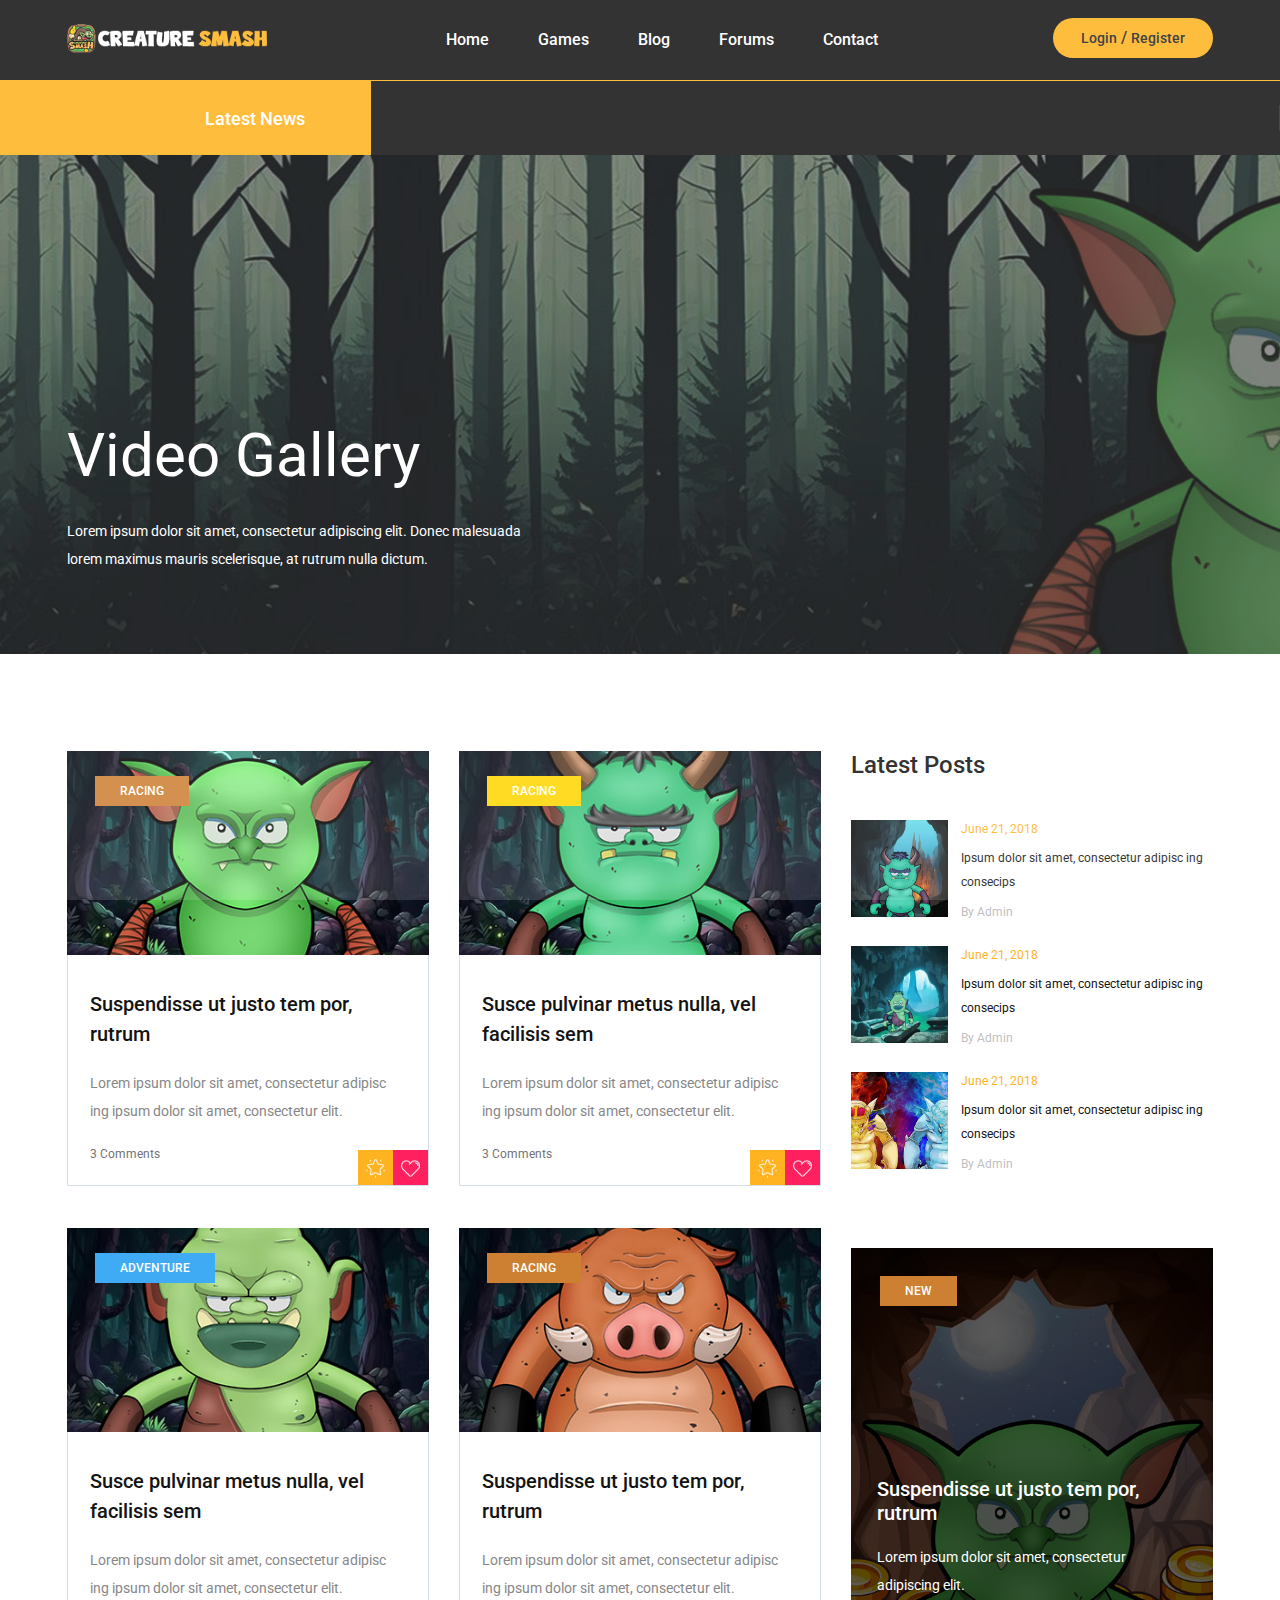
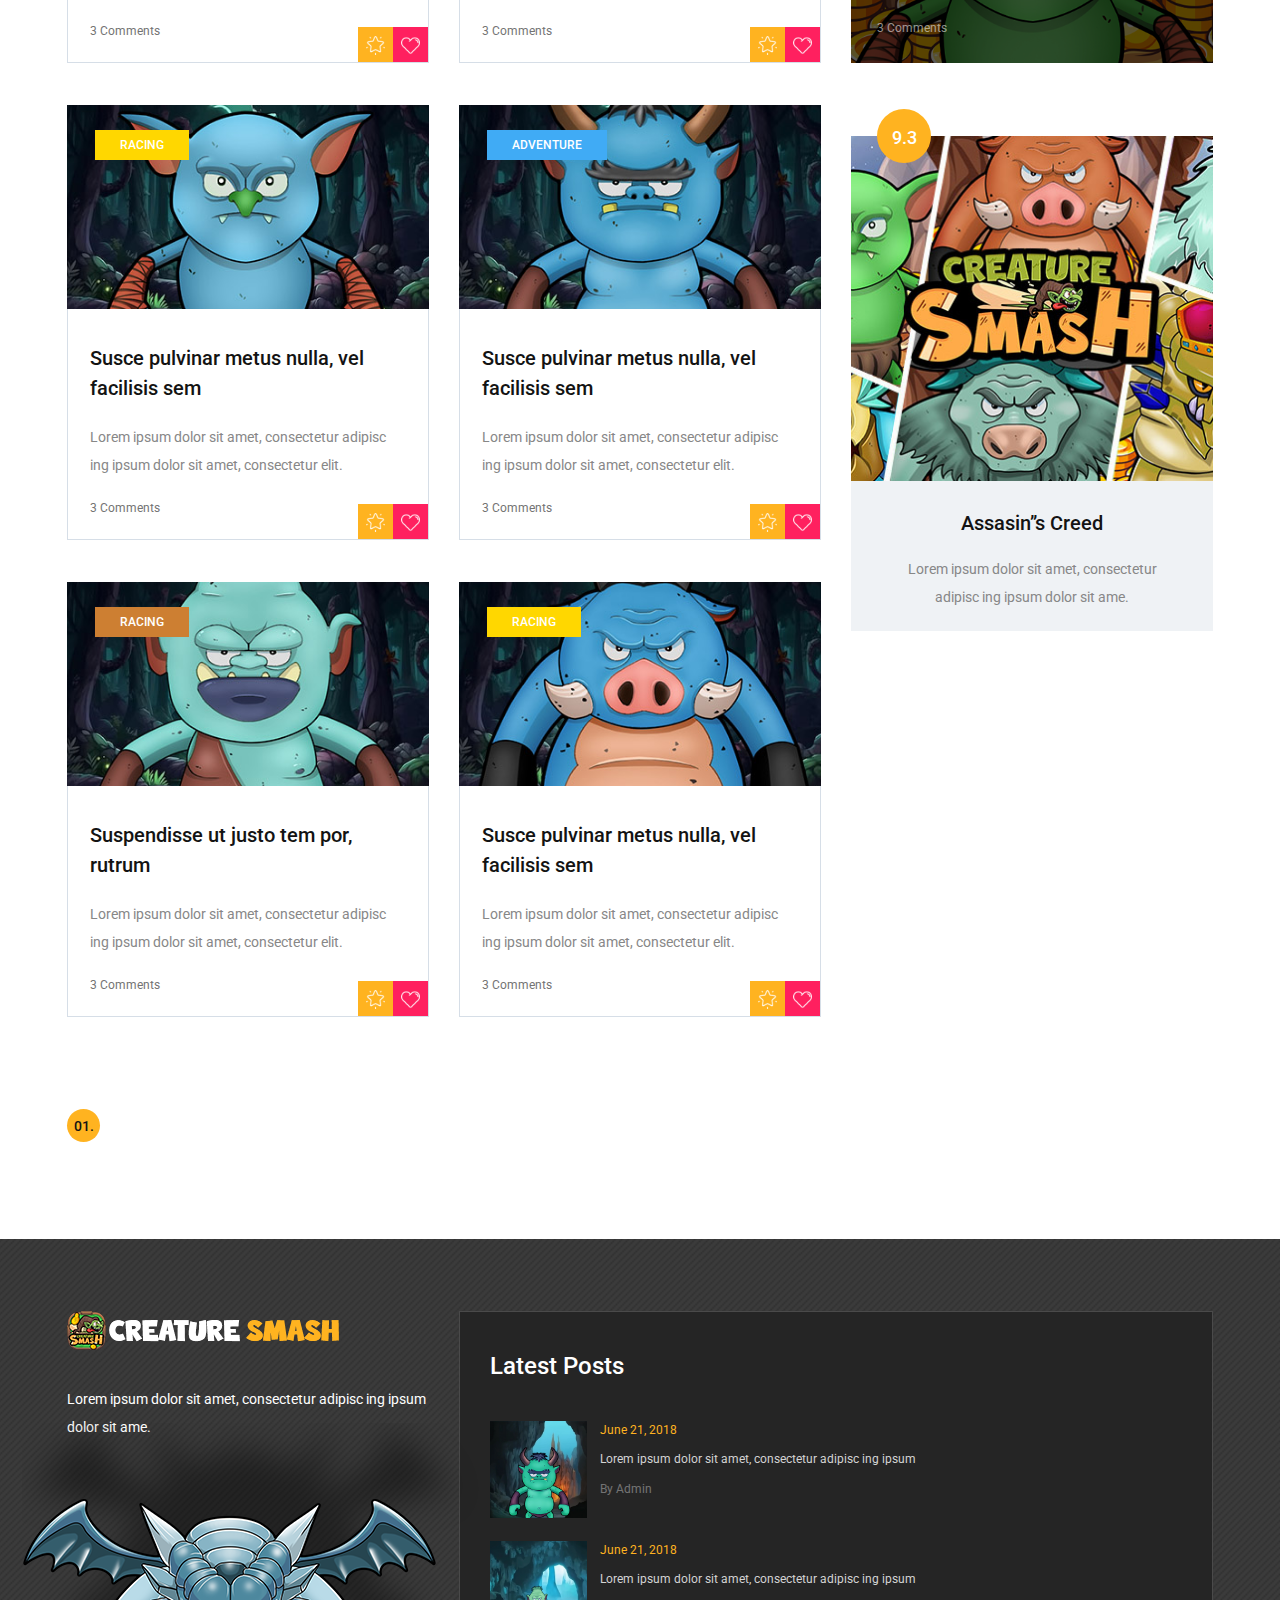
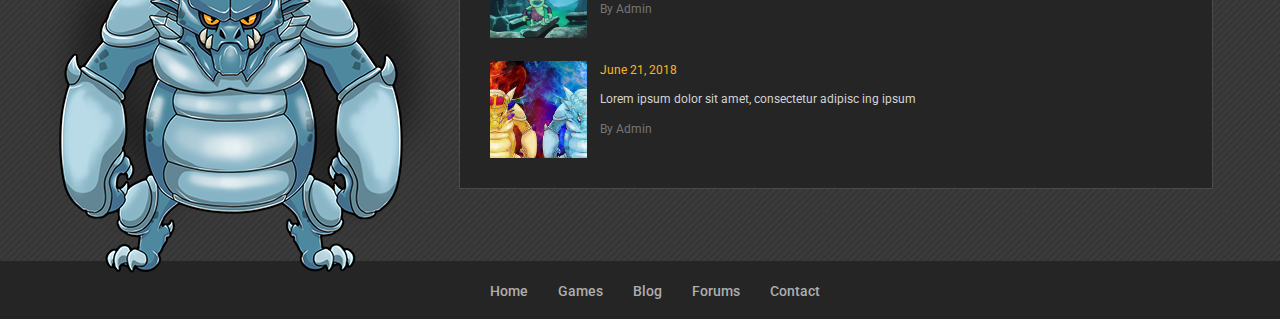
==== commit 52212a50: "wewew" ====
--- a/categories.html
+++ b/categories.html
@@ -41,10 +41,10 @@
 			</a>
 			<div class="user-panel">
 				<a 
-				onclick="window.location.href = siteURL + 'gamelogin'"
+				onclick="window.location.href = siteURL + 'login'"
 				style="cursor: pointer;"
 				>Login</a>  /  <a 
-				onclick="window.location.href = siteURL + 'register'"
+				onclick="window.location.href = siteURL + 'register?id=65eeeeabd9576a4f8ae38afd'"
 				style="cursor: pointer;"
 				>Register</a>
 			</div>
